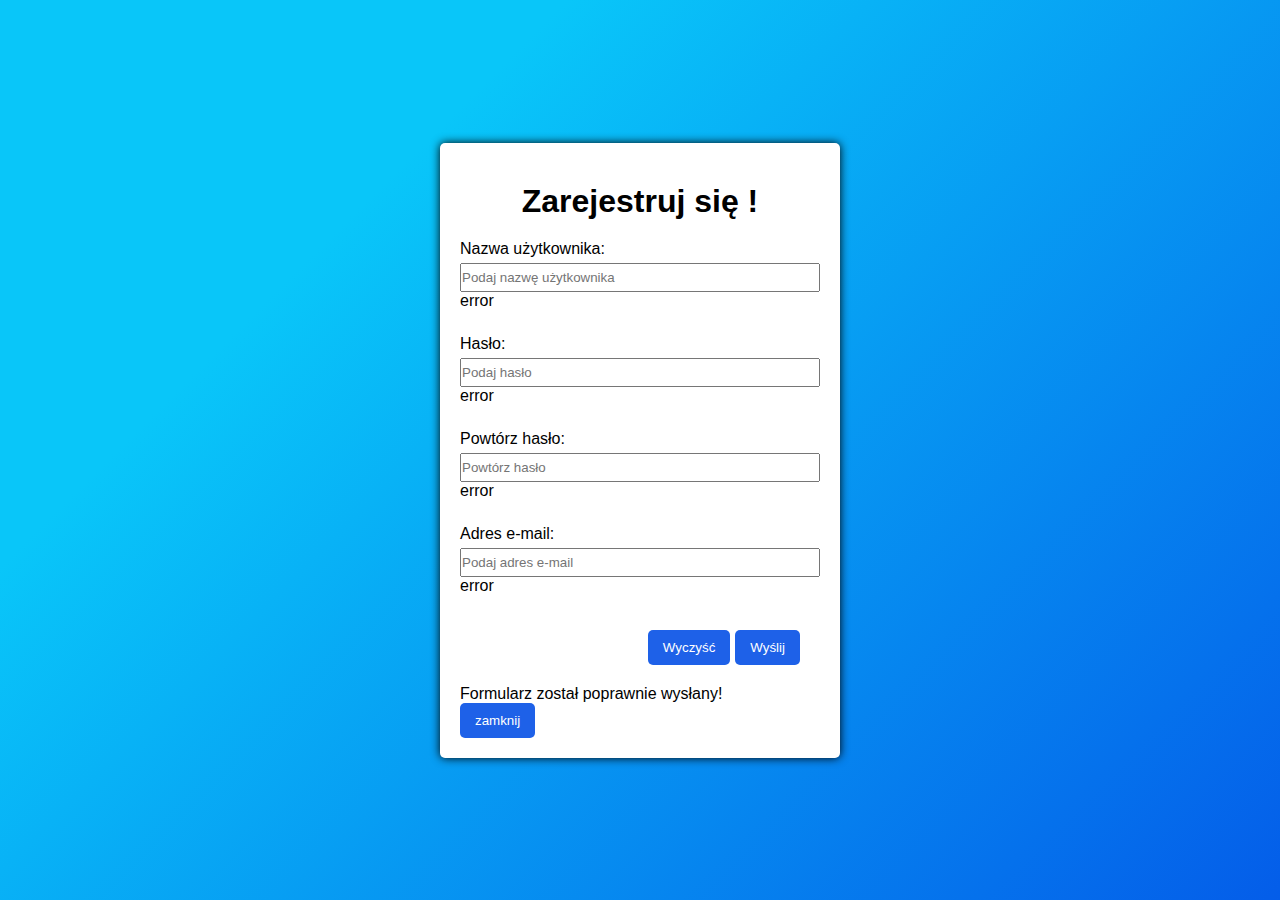
==== better password validator/index.html @ b7f89edd "created project" ====
<!DOCTYPE html>
<html lang="pl">

<head>
    <meta charset="UTF-8">
    <meta name="viewport" content="width=device-width, initial-scale=1.0">
    <title>Document</title>
    <link rel="stylesheet" href="style.css">
</head>

<body>

    <div class="wrapper">
        <div class="top">
            <h1>Zarejestruj się !</h1>
        </div>
        <div class="bottom">
            <div class="form-box">
                <label for="user-name">Nazwa użytkownika:</label>
                <input type="text" id="user-name" placeholder="Podaj nazwę użytkownika">
                <p class="error">error</p>
            </div>
            <div class="form-box">
                <label for="user-password">Hasło:</label>
                <input type="text" id="user-password" placeholder="Podaj hasło">
                <p class="error">error</p>
            </div>
            <div class="form-box">
                <label for="repeat-password">Powtórz hasło:</label>
                <input type="text" id="repeat-password" placeholder="Powtórz hasło">
                <p class="error">error</p>
            </div>
            <div class="form-box">
                <label for="user-email">Adres e-mail:</label>
                <input type="text" id="user-email" placeholder="Podaj adres e-mail">
                <p class="error">error</p>
            </div>
            <div class="btns">
                <button class="clear">Wyczyść</button>
                <button class="submit">Wyślij</button>
            </div>

            <div class="popup">
                <p>Formularz został poprawnie wysłany!</p>
                <button class="close">zamknij</button>
            </div>
        </div>
    </div>

    <script src="script.js"></script>
</body>

</html>
---- better password validator/style.css ----
* {
	box-sizing: border-box;
	margin: 0;
	padding: 0;
}

body {
	display: flex;
	align-items: center;
	justify-content: center;
	height: 100vh;
	font-family: 'Montserrat', sans-serif;
	background-image: linear-gradient(315deg, #045de9 0%, #09c6f9 74%);
}

.wrapper {
	width: 400px;
	background-color: white;
	box-shadow: 0 0 10px black;
	border-radius: 5px;
	padding: 20px;
}

.top {
	display: flex;
	align-items: center;
	justify-content: center;
	padding: 20px;
}

h1 {
	font-weight: 700;
}

.bottom {
	display: flex;
	flex-direction: column;
}
.form-box {
	display: flex;
	flex-direction: column;
	margin-bottom: 25px;
}

.btns {
	display: flex;
	justify-content: flex-end;
	margin: 10px 20px 20px 0px;
}

button {
	padding: 10px 15px;
	border-radius: 5px;
	border: none;
	background-color: #1e61e8;
	color: white;
}

.clear {
	margin-right: 5px;
}

label {
	margin-bottom: 5px;
}

input {
	padding: 5px 0;
}
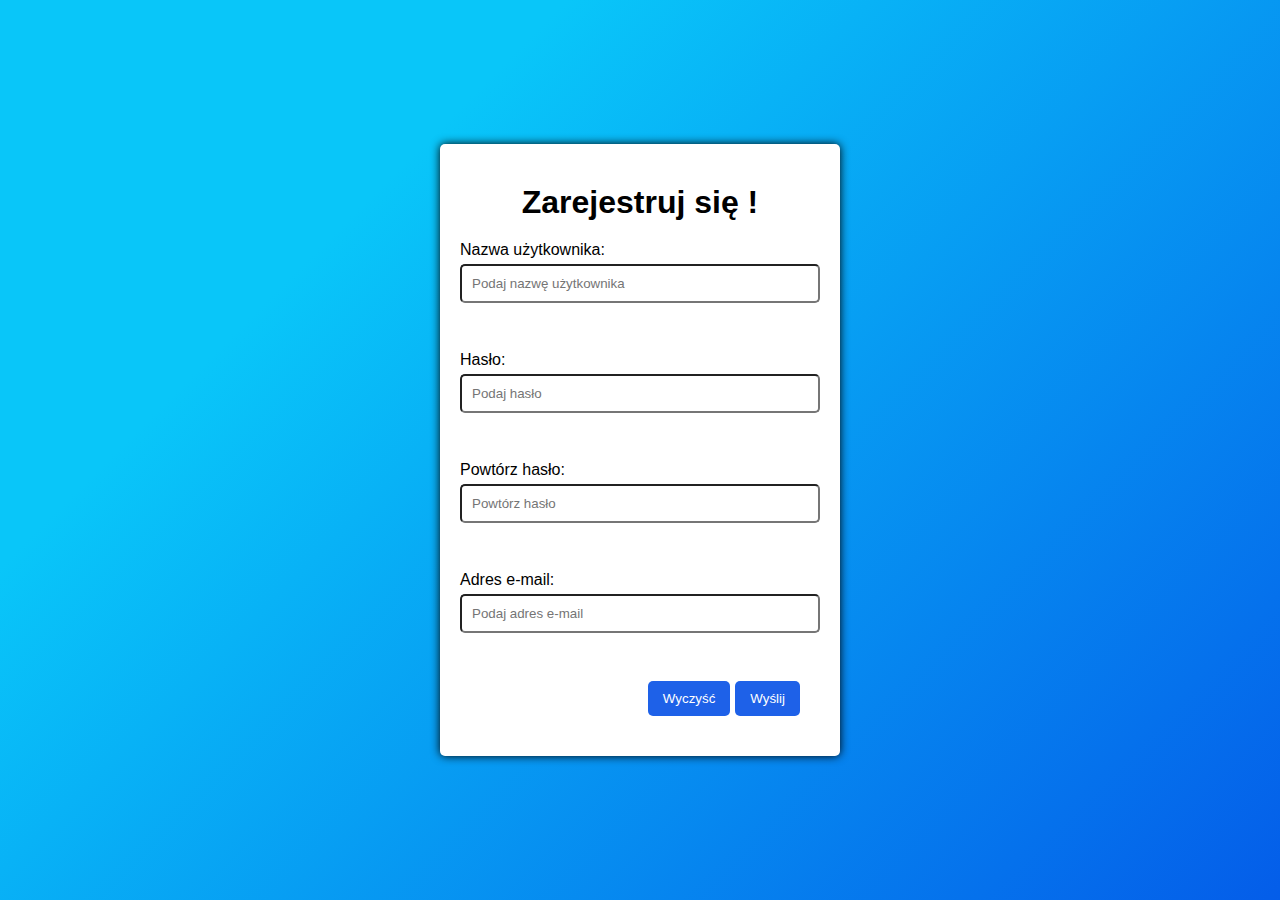
==== commit 7a9e6172: "learning" ====
--- a/better password validator/index.html
+++ b/better password validator/index.html
@@ -15,35 +15,37 @@
             <h1>Zarejestruj się !</h1>
         </div>
         <div class="bottom">
-            <div class="form-box">
-                <label for="user-name">Nazwa użytkownika:</label>
-                <input type="text" id="user-name" placeholder="Podaj nazwę użytkownika">
-                <p class="error">error</p>
-            </div>
-            <div class="form-box">
-                <label for="user-password">Hasło:</label>
-                <input type="text" id="user-password" placeholder="Podaj hasło">
-                <p class="error">error</p>
-            </div>
-            <div class="form-box">
-                <label for="repeat-password">Powtórz hasło:</label>
-                <input type="text" id="repeat-password" placeholder="Powtórz hasło">
-                <p class="error">error</p>
-            </div>
-            <div class="form-box">
-                <label for="user-email">Adres e-mail:</label>
-                <input type="text" id="user-email" placeholder="Podaj adres e-mail">
-                <p class="error">error</p>
-            </div>
-            <div class="btns">
-                <button class="clear">Wyczyść</button>
-                <button class="submit">Wyślij</button>
-            </div>
+            <form action="">
+                <div class="form-box">
+                    <label for="user-name">Nazwa użytkownika:</label>
+                    <input type="text" id="user-name" placeholder="Podaj nazwę użytkownika">
+                    <p class="error-text">error</p>
+                </div>
+                <div class="form-box">
+                    <label for="user-password">Hasło:</label>
+                    <input type="password" id="user-password" placeholder="Podaj hasło">
+                    <p class="error-text">error</p>
+                </div>
+                <div class="form-box">
+                    <label for="repeat-password">Powtórz hasło:</label>
+                    <input type="password" id="repeat-password" placeholder="Powtórz hasło">
+                    <p class="error-text">error</p>
+                </div>
+                <div class="form-box">
+                    <label for="user-email">Adres e-mail:</label>
+                    <input type="text" id="user-email" placeholder="Podaj adres e-mail">
+                    <p class="error-text">error</p>
+                </div>
+                <div class="btns">
+                    <button class="clear">Wyczyść</button>
+                    <button class="submit">Wyślij</button>
+                </div>
 
-            <div class="popup">
-                <p>Formularz został poprawnie wysłany!</p>
-                <button class="close">zamknij</button>
-            </div>
+                <div class="popup">
+                    <p>Formularz został poprawnie wysłany!</p>
+                    <button class="close">zamknij</button>
+                </div>
+            </form>
         </div>
     </div>
 
--- a/better password validator/style.css
+++ b/better password validator/style.css
@@ -54,6 +54,8 @@
 	border: none;
 	background-color: #1e61e8;
 	color: white;
+	transition: background-color 0.3s;
+	cursor: pointer;
 }
 
 .clear {
@@ -65,5 +67,53 @@
 }
 
 input {
-	padding: 5px 0;
+	padding: 10px;
+	border-radius: 5px;
 }
+.form-box.error input {
+	border: 1px solid rgb(0, 137, 250);
+	background-color: rgba(0, 137, 250, 0.1);
+}
+
+.form-box .error-text {
+	visibility: hidden;
+	margin-top: 5px;
+	color: rgb(0, 137, 250);
+}
+
+.form-box.error .error-text {
+	visibility: visible;
+}
+
+.popup {
+	display: flex;
+	justify-content: center;
+	align-items: center;
+	flex-direction: column;
+	position: absolute;
+	top: -300px;
+	left: 50%;
+	transform: translate(-50%, -50%);
+	width: 600px;
+	height: 100px;
+	border: 2px solid black;
+	border-radius: 8px;
+	background-color: white;
+	transition: top 0.5s;
+}
+
+.popup > p {
+	font-size: 20px;
+}
+
+.close {
+	margin-top: 10px;
+}
+
+.show-popup {
+	top: 80px;
+}
+
+button:hover {
+	background-color: rgb(0, 107, 194);
+}
